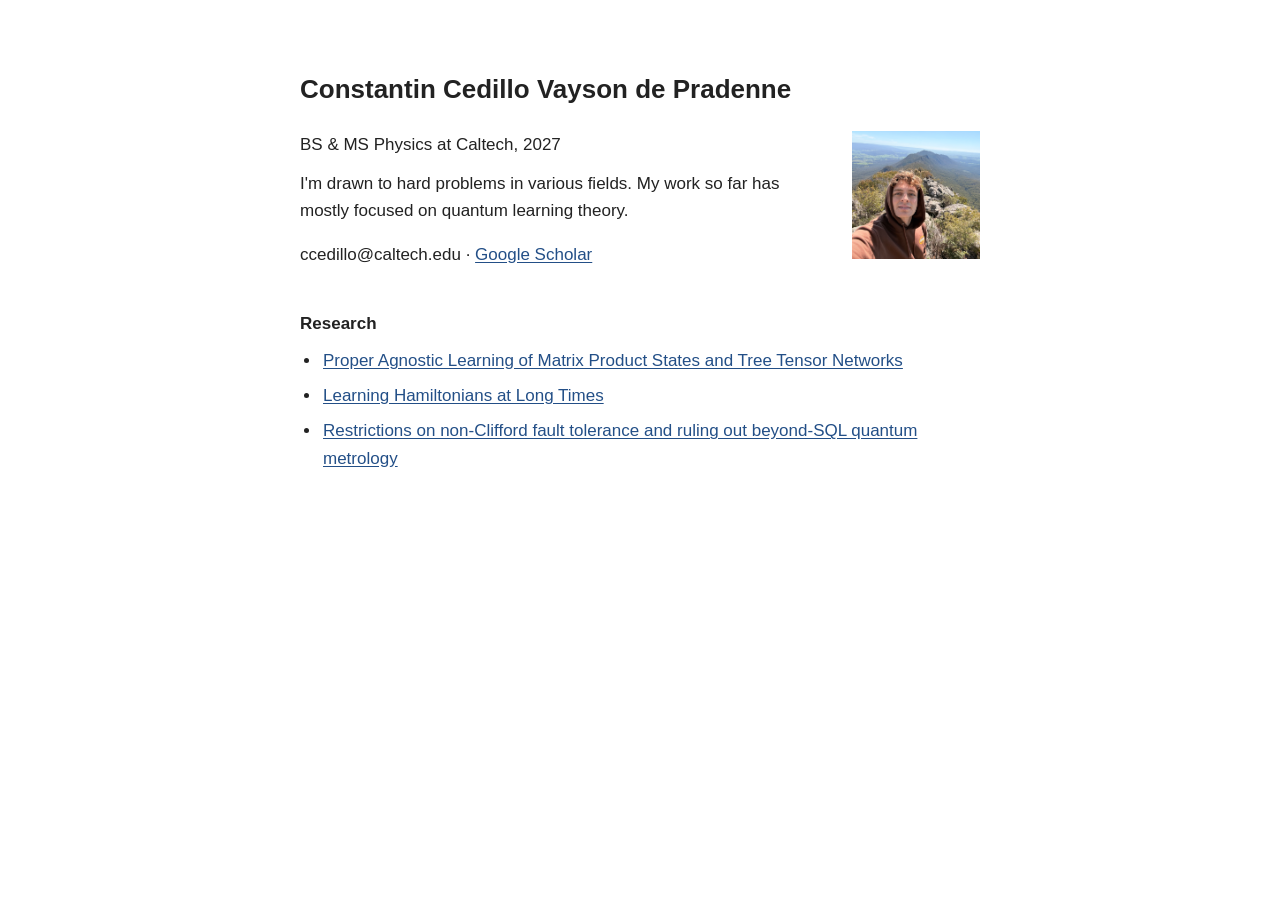
==== index.html @ 5588432e "personal website" ====
<!doctype html>
<html lang="en">
<head>
  <meta charset="UTF-8">
  <meta name="viewport" content="width=device-width, initial-scale=1">
  <meta name="description" content="Constantin Cedillo Vayson de Pradenne. BS &amp; MS Physics at Caltech, 2027. Research in quantum learning theory.">
  <meta name="theme-color" content="#ffffff">
  <title>Constantin Cedillo Vayson de Pradenne</title>
  <link rel="icon" type="image/svg+xml" href="data:image/svg+xml,%3Csvg xmlns='http://www.w3.org/2000/svg' viewBox='0 0 64 64'%3E%3Crect width='64' height='64' rx='14' fill='%23f9f8f5'/%3E%3Ctext x='8' y='42' font-family='Georgia,serif' font-size='30' fill='%232b302b'%3Ecc%3C/text%3E%3C/svg%3E">
  <link rel="stylesheet" href="/styles.css?v=gill-sans">
</head>
<body>
  <main>
    <h1>Constantin Cedillo Vayson de Pradenne</h1>
    <div class="intro">
      <div>
        <p>BS &amp; MS Physics at Caltech, 2027</p>
        <p>I'm drawn to hard problems in various fields. My work so far has mostly focused on quantum learning theory.</p>
        <p class="links">ccedillo@caltech.edu · <a href="https://scholar.google.com/citations?user=ajz7C68AAAAJ&amp;hl=en">Google Scholar</a></p>
      </div>
      <img src="/assets/constantin.jpeg" alt="Constantin hiking in the mountains." width="1536" height="1152">
    </div>
    <section aria-labelledby="research-heading">
      <h2 id="research-heading">Research</h2>
      <ul>
        <li><a href="https://arxiv.org/pdf/2609.30148">Proper Agnostic Learning of Matrix Product States and Tree Tensor Networks</a></li>
        <li><a href="https://arxiv.org/abs/2606.05690">Learning Hamiltonians at Long Times</a></li>
        <li><a href="https://arxiv.org/abs/2607.27342">Restrictions on non-Clifford fault tolerance and ruling out beyond-SQL quantum metrology</a></li>
      </ul>
    </section>
  </main>
</body>
</html>
---- styles.css ----
html { color-scheme: light; background: #fff; color: #222; }
body { max-width: 680px; margin: 72px auto; padding: 0 24px; font: 17px/1.6 "Gill Sans", "Gill Sans MT", Calibri, "Trebuchet MS", sans-serif; }
h1 { margin: 0 0 24px; font-size: 26px; line-height: 1.35; font-weight: 600; }
h2 { margin: 30px 0 10px; font-size: 17px; font-weight: 600; }
p { margin: 0 0 12px; }
a { color: #234f87; text-decoration: underline; text-underline-offset: 2px; }
a:hover { color: #111; }
a:focus-visible { outline: 2px solid #234f87; outline-offset: 4px; }
.intro { display: flex; justify-content: space-between; align-items: flex-start; gap: 28px; }
.intro > div { min-width: 0; }
.intro img { width: 128px; height: 128px; object-fit: cover; object-position: 43% 50%; flex-shrink: 0; }
.links { margin-top: 16px; }
ul { margin: 0; padding-left: 21px; }
li { margin: 8px 0; padding-left: 2px; }
.note { color: #555; }
@media (max-width: 520px) {
  body { margin-top: 36px; padding-inline: 20px; }
  h1 { font-size: 24px; max-width: 340px; }
  .intro { flex-direction: column; gap: 12px; }
  .intro img { width: 112px; height: 112px; }
}
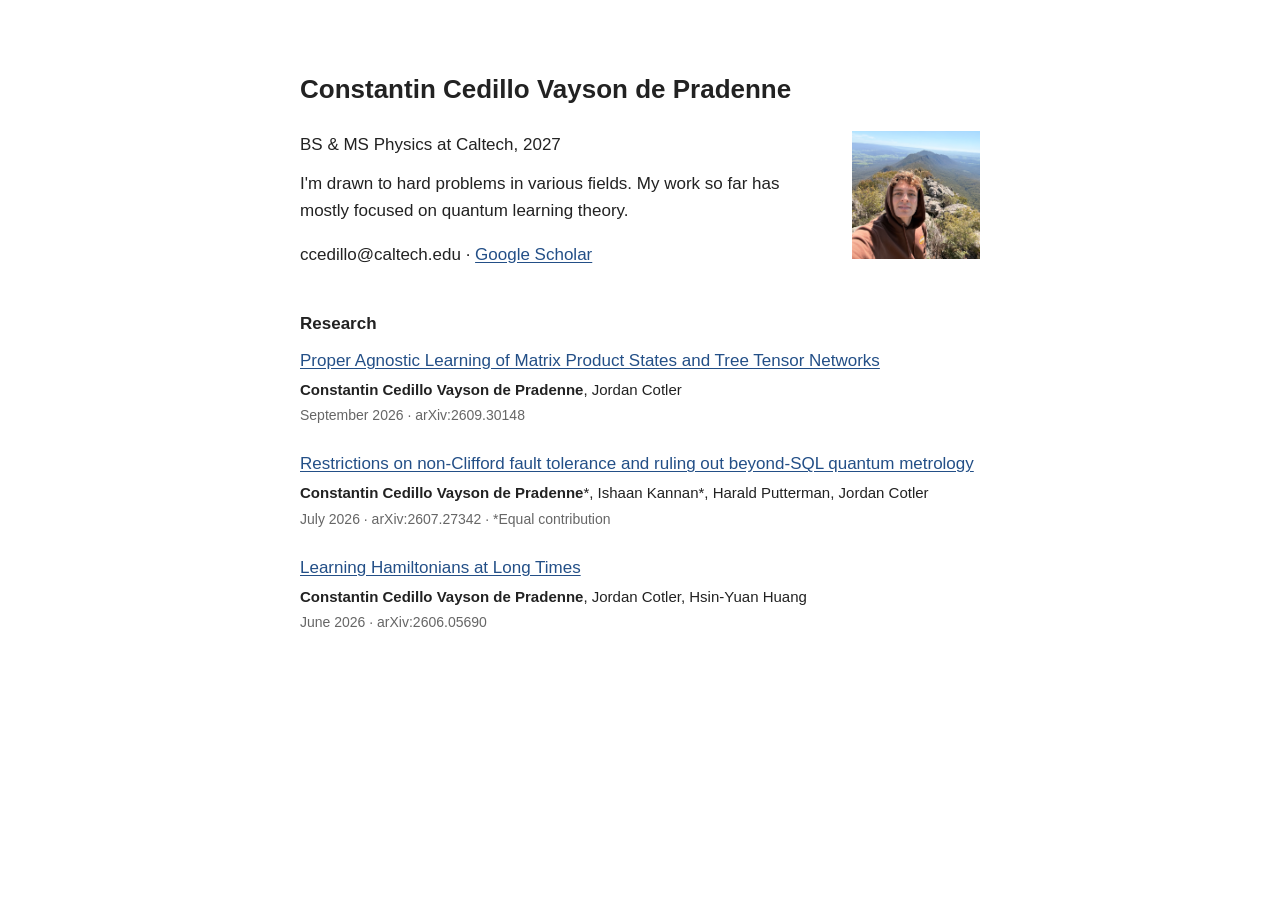
==== commit e6c99d70: "personal website" ====
--- a/index.html
+++ b/index.html
@@ -7,7 +7,7 @@
   <meta name="theme-color" content="#ffffff">
   <title>Constantin Cedillo Vayson de Pradenne</title>
   <link rel="icon" type="image/svg+xml" href="data:image/svg+xml,%3Csvg xmlns='http://www.w3.org/2000/svg' viewBox='0 0 64 64'%3E%3Crect width='64' height='64' rx='14' fill='%23f9f8f5'/%3E%3Ctext x='8' y='42' font-family='Georgia,serif' font-size='30' fill='%232b302b'%3Ecc%3C/text%3E%3C/svg%3E">
-  <link rel="stylesheet" href="/styles.css?v=gill-sans">
+  <link rel="stylesheet" href="/styles.css?v=research-details">
 </head>
 <body>
   <main>
@@ -22,11 +22,21 @@
     </div>
     <section aria-labelledby="research-heading">
       <h2 id="research-heading">Research</h2>
-      <ul>
-        <li><a href="https://arxiv.org/pdf/2609.30148">Proper Agnostic Learning of Matrix Product States and Tree Tensor Networks</a></li>
-        <li><a href="https://arxiv.org/abs/2606.05690">Learning Hamiltonians at Long Times</a></li>
-        <li><a href="https://arxiv.org/abs/2607.27342">Restrictions on non-Clifford fault tolerance and ruling out beyond-SQL quantum metrology</a></li>
-      </ul>
+      <article class="paper">
+        <a href="https://arxiv.org/pdf/2609.30148" target="_blank" rel="noopener noreferrer">Proper Agnostic Learning of Matrix Product States and Tree Tensor Networks</a>
+        <p class="authors"><strong>Constantin Cedillo Vayson de Pradenne</strong>, Jordan Cotler</p>
+        <p class="date">September 2026 · arXiv:2609.30148</p>
+      </article>
+      <article class="paper">
+        <a href="https://arxiv.org/abs/2607.27342" target="_blank" rel="noopener noreferrer">Restrictions on non-Clifford fault tolerance and ruling out beyond-SQL quantum metrology</a>
+        <p class="authors"><strong>Constantin Cedillo Vayson de Pradenne</strong>*, Ishaan Kannan*, Harald Putterman, Jordan Cotler</p>
+        <p class="date">July 2026 · arXiv:2607.27342 · *Equal contribution</p>
+      </article>
+      <article class="paper">
+        <a href="https://arxiv.org/abs/2606.05690" target="_blank" rel="noopener noreferrer">Learning Hamiltonians at Long Times</a>
+        <p class="authors"><strong>Constantin Cedillo Vayson de Pradenne</strong>, Jordan Cotler, Hsin-Yuan Huang</p>
+        <p class="date">June 2026 · arXiv:2606.05690</p>
+      </article>
     </section>
   </main>
 </body>
--- a/styles.css
+++ b/styles.css
@@ -19,3 +19,9 @@
   .intro { flex-direction: column; gap: 12px; }
   .intro img { width: 112px; height: 112px; }
 }
+
+.paper { margin: 0 0 24px; }
+.paper > a { display: inline-block; line-height: 1.4; margin-bottom: 5px; }
+.paper .authors { margin: 0; font-size: 15px; line-height: 1.55; }
+.paper .date { margin: 3px 0 0; font-size: 14px; color: #666; }
+.paper strong { font-weight: 600; }
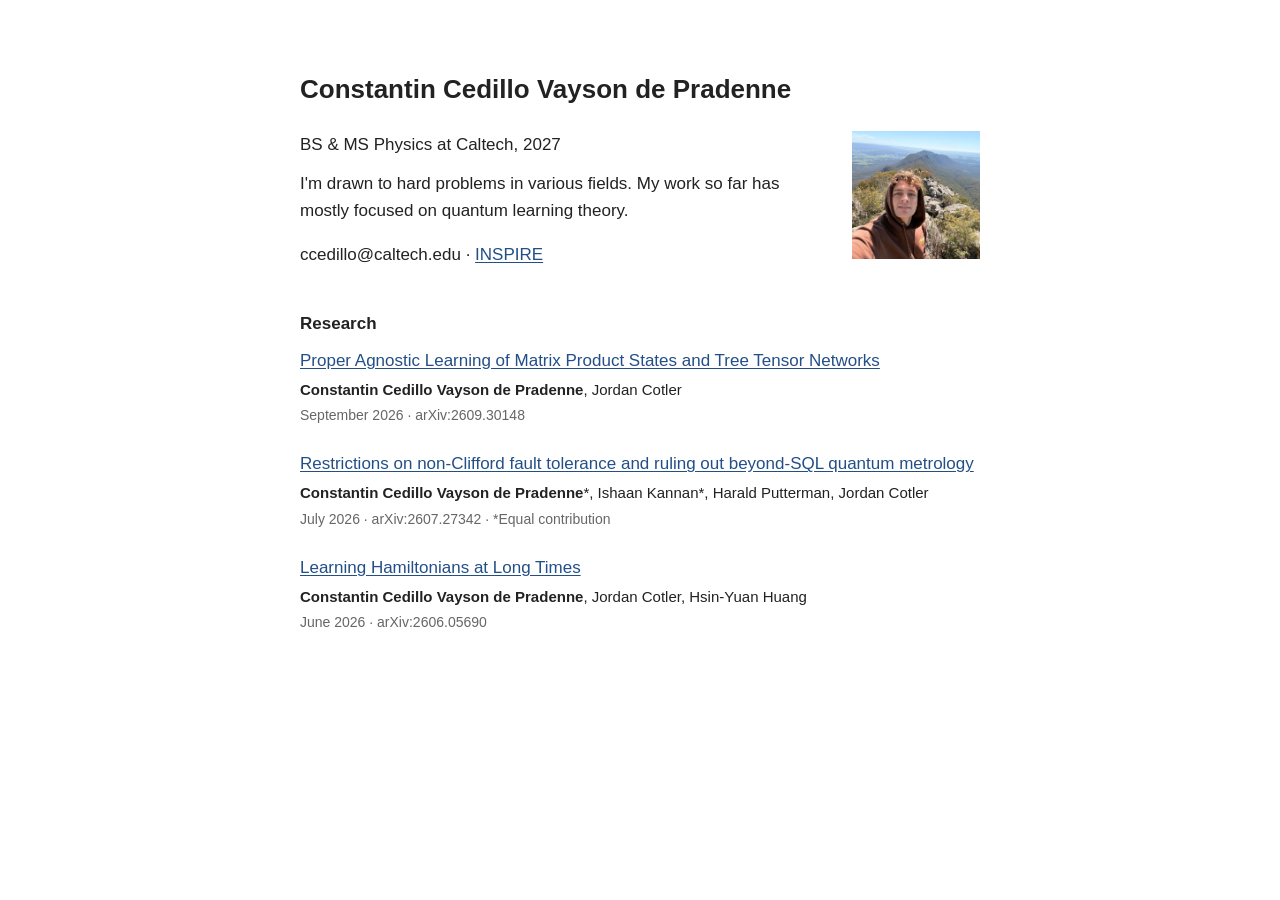
==== commit 30dfbeca: "personal website" ====
--- a/index.html
+++ b/index.html
@@ -6,7 +6,7 @@
   <meta name="description" content="Constantin Cedillo Vayson de Pradenne. BS &amp; MS Physics at Caltech, 2027. Research in quantum learning theory.">
   <meta name="theme-color" content="#ffffff">
   <title>Constantin Cedillo Vayson de Pradenne</title>
-  <link rel="icon" type="image/svg+xml" href="data:image/svg+xml,%3Csvg xmlns='http://www.w3.org/2000/svg' viewBox='0 0 64 64'%3E%3Crect width='64' height='64' rx='14' fill='%23f9f8f5'/%3E%3Ctext x='8' y='42' font-family='Georgia,serif' font-size='30' fill='%232b302b'%3Ecc%3C/text%3E%3C/svg%3E">
+  <link rel="icon" type="image/svg+xml" href="data:image/svg+xml,%3Csvg xmlns='http://www.w3.org/2000/svg' viewBox='0 0 64 64'%3E%3Crect width='64' height='64' rx='14' fill='%23f9f8f5'/%3E%3Ctext x='32' text-anchor='middle' y='42' font-family='Georgia,serif' font-size='30' fill='%232b302b'%3Ecvp%3C/text%3E%3C/svg%3E">
   <link rel="stylesheet" href="/styles.css?v=research-details">
 </head>
 <body>
@@ -16,7 +16,7 @@
       <div>
         <p>BS &amp; MS Physics at Caltech, 2027</p>
         <p>I'm drawn to hard problems in various fields. My work so far has mostly focused on quantum learning theory.</p>
-        <p class="links">ccedillo@caltech.edu · <a href="https://scholar.google.com/citations?user=ajz7C68AAAAJ&amp;hl=en">Google Scholar</a></p>
+        <p class="links">ccedillo@caltech.edu · <a href="https://inspirehep.net/authors/3165574">INSPIRE</a></p>
       </div>
       <img src="/assets/constantin.jpeg" alt="Constantin hiking in the mountains." width="1536" height="1152">
     </div>
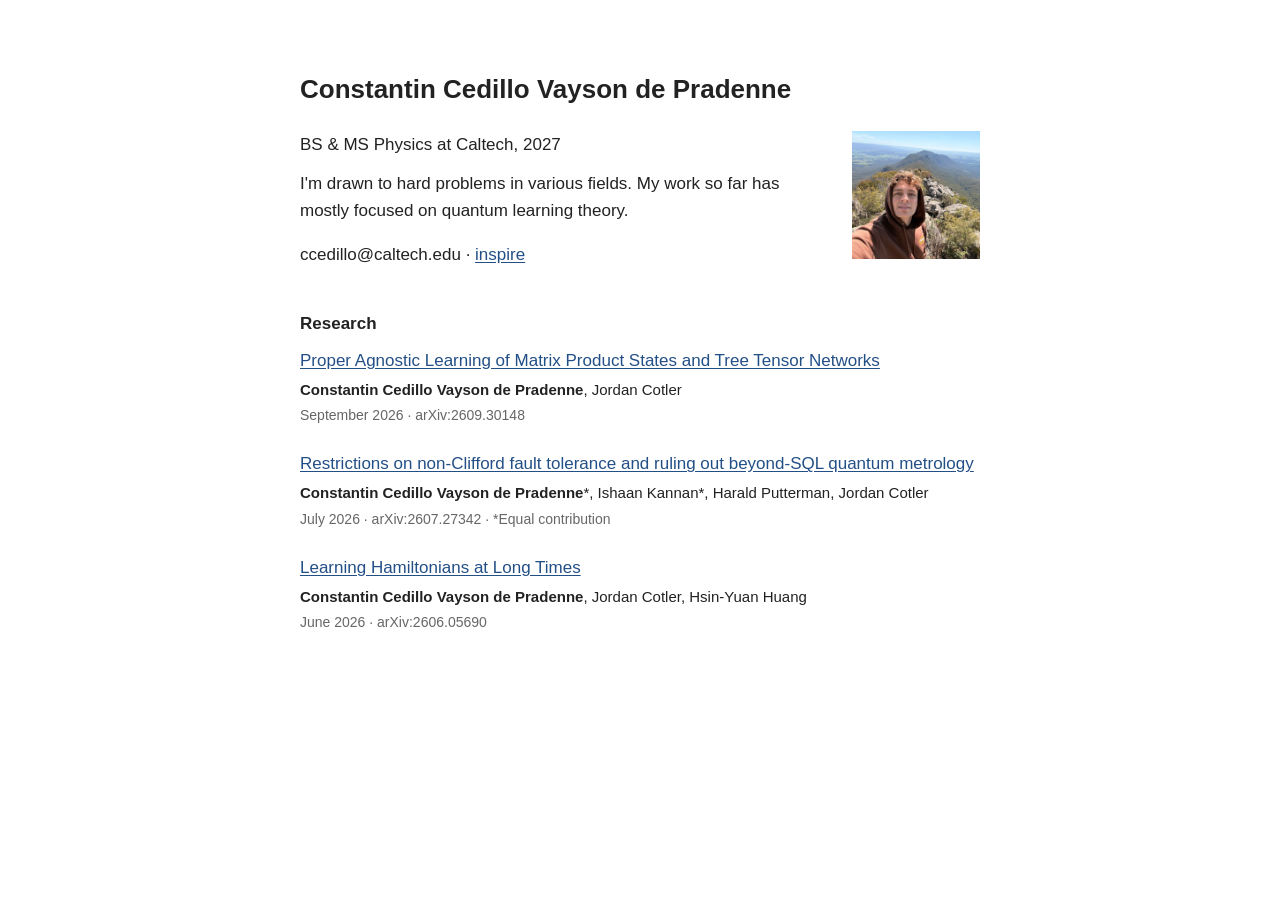
==== commit f57d3149: "personal website" ====
--- a/index.html
+++ b/index.html
@@ -16,7 +16,7 @@
       <div>
         <p>BS &amp; MS Physics at Caltech, 2027</p>
         <p>I'm drawn to hard problems in various fields. My work so far has mostly focused on quantum learning theory.</p>
-        <p class="links">ccedillo@caltech.edu · <a href="https://inspirehep.net/authors/3165574">INSPIRE</a></p>
+        <p class="links">ccedillo@caltech.edu · <a href="https://inspirehep.net/authors/3165574">inspire</a></p>
       </div>
       <img src="/assets/constantin.jpeg" alt="Constantin hiking in the mountains." width="1536" height="1152">
     </div>
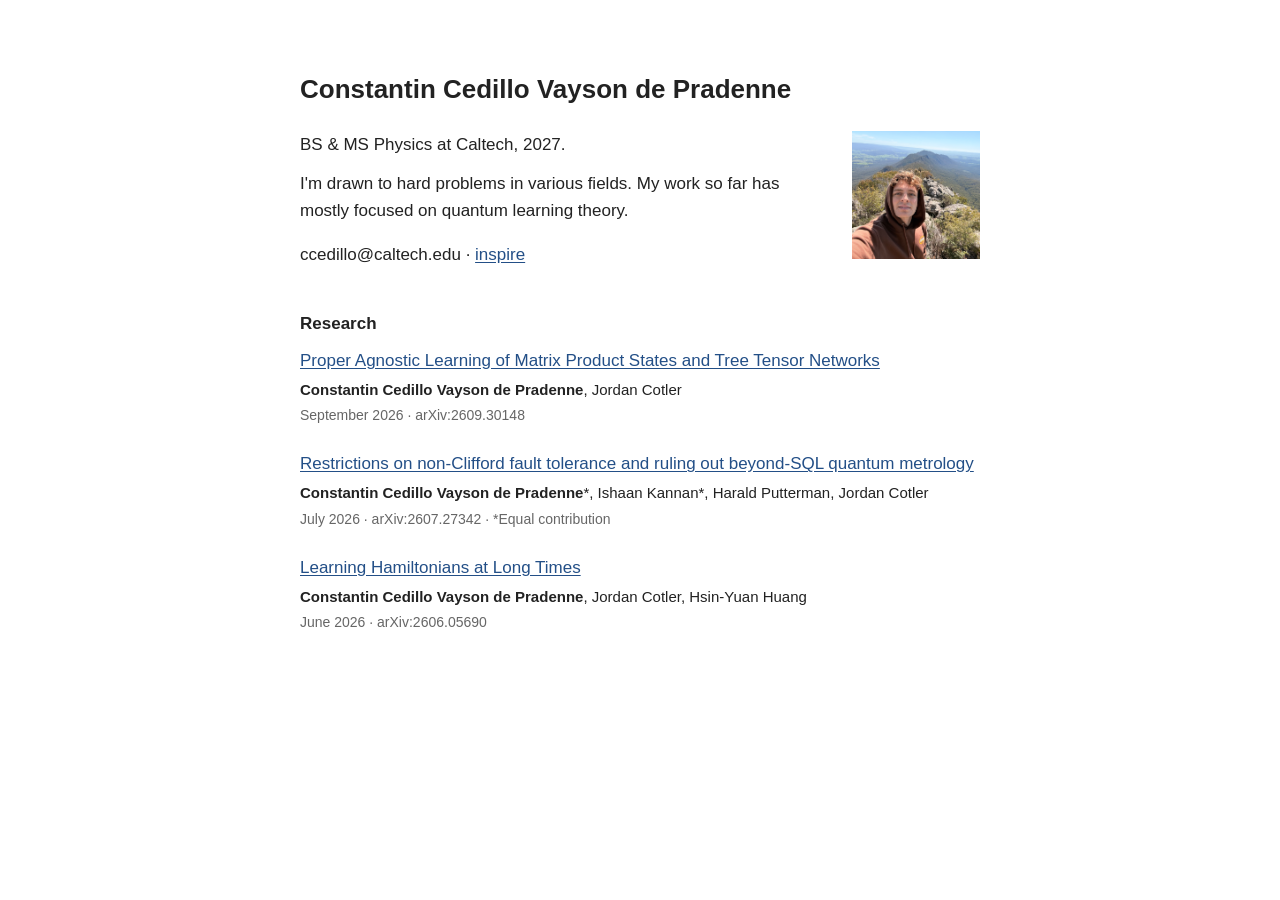
==== commit 183d4c22: "personal website" ====
--- a/index.html
+++ b/index.html
@@ -14,7 +14,7 @@
     <h1>Constantin Cedillo Vayson de Pradenne</h1>
     <div class="intro">
       <div>
-        <p>BS &amp; MS Physics at Caltech, 2027</p>
+        <p>BS &amp; MS Physics at Caltech, 2027.</p>
         <p>I'm drawn to hard problems in various fields. My work so far has mostly focused on quantum learning theory.</p>
         <p class="links">ccedillo@caltech.edu · <a href="https://inspirehep.net/authors/3165574">inspire</a></p>
       </div>
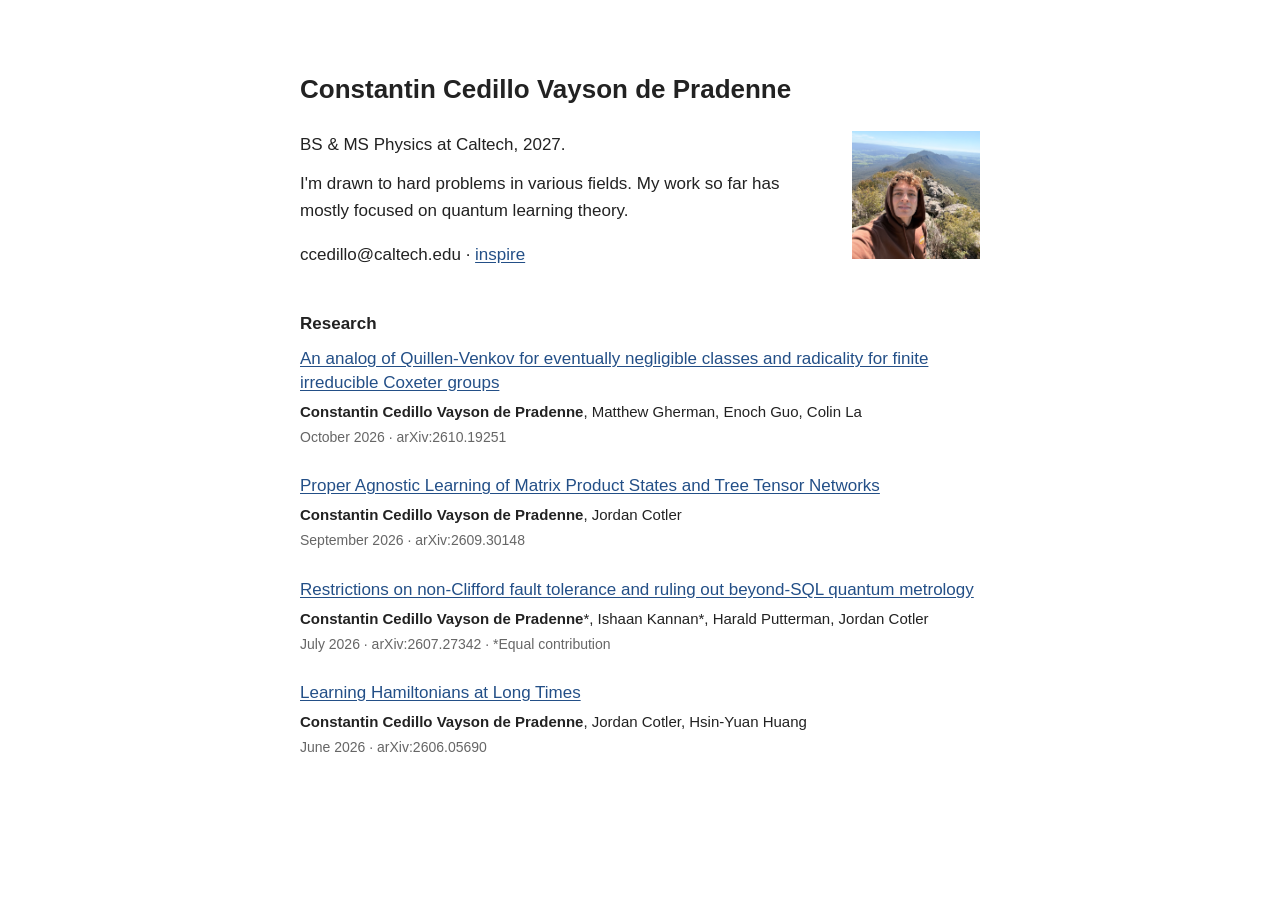
==== commit b84601f3: "Add daily arXiv publication updates and publish through GitHub Actions" ====
--- a/index.html
+++ b/index.html
@@ -22,8 +22,14 @@
     </div>
     <section aria-labelledby="research-heading">
       <h2 id="research-heading">Research</h2>
+      <!-- publications:start -->
       <article class="paper">
-        <a href="https://arxiv.org/pdf/2609.30148" target="_blank" rel="noopener noreferrer">Proper Agnostic Learning of Matrix Product States and Tree Tensor Networks</a>
+        <a href="https://arxiv.org/abs/2610.19251" target="_blank" rel="noopener noreferrer">An analog of Quillen-Venkov for eventually negligible classes and radicality for finite irreducible Coxeter groups</a>
+        <p class="authors"><strong>Constantin Cedillo Vayson de Pradenne</strong>, Matthew Gherman, Enoch Guo, Colin La</p>
+        <p class="date">October 2026 · arXiv:2610.19251</p>
+      </article>
+      <article class="paper">
+        <a href="https://arxiv.org/abs/2609.30148" target="_blank" rel="noopener noreferrer">Proper Agnostic Learning of Matrix Product States and Tree Tensor Networks</a>
         <p class="authors"><strong>Constantin Cedillo Vayson de Pradenne</strong>, Jordan Cotler</p>
         <p class="date">September 2026 · arXiv:2609.30148</p>
       </article>
@@ -37,6 +43,7 @@
         <p class="authors"><strong>Constantin Cedillo Vayson de Pradenne</strong>, Jordan Cotler, Hsin-Yuan Huang</p>
         <p class="date">June 2026 · arXiv:2606.05690</p>
       </article>
+      <!-- publications:end -->
     </section>
   </main>
 </body>
